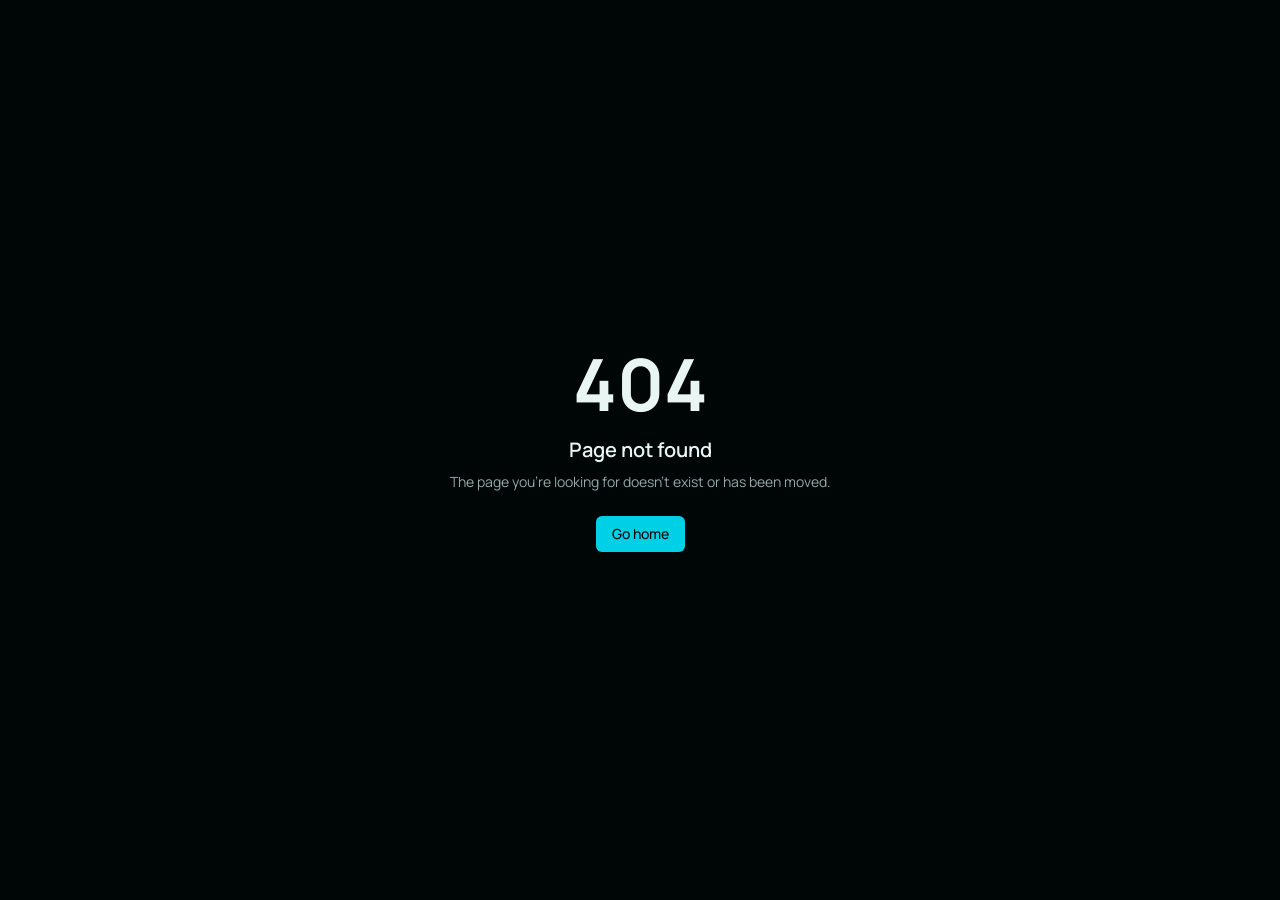
==== index.html @ 89daf910 "clone: BangPay Simulator static mirror (full asset set, backend stripped)" ====
<!DOCTYPE html><html lang="en"><head><meta charSet="utf-8"/><meta name="viewport" content="width=device-width, initial-scale=1"/><link rel="stylesheet" href="./assets/styles-BI_kDEaD.css" data-precedence="default"/><link rel="stylesheet" href="https://fonts.googleapis.com/css2?family=Barlow+Condensed:ital,wght@1,800&amp;family=Manrope:wght@400;500;600;700;800&amp;family=Sora:wght@600;700;800&amp;display=swap" data-precedence="default"/><link rel="stylesheet" href="./assets/experience-CFER7biy.css" data-precedence="default"/><title>BangPay Simulator V.2 — Simulator Kendaraan &amp; Editor Peta 3D</title><meta name="author" content="BangPay"/><meta name="theme-color" content="#0b3fb8"/><meta name="screen-orientation" content="landscape"/><meta name="description" content="BangPay Simulator V.2: bangun peta 3D, pasang aset, lalu kendarai truk, traktor dan pesawat."/><meta property="og:title" content="BangPay Simulator V.2"/><meta property="og:description" content="Simulator kendaraan dan editor peta 3D. Coba gratis atau aktifkan lisensi."/><meta property="og:type" content="website"/><meta name="twitter:card" content="summary_large_image"/><link rel="modulepreload" href="./assets/index-BNKMB666.js"/><link rel="modulepreload" href="./assets/rolldown-runtime-Dd_uD5pT.js"/><link rel="modulepreload" href="./assets/jsx-runtime-BpzPEenQ.js"/><link rel="modulepreload" href="./assets/createClientRpc-BUTzDx8K.js"/><link rel="modulepreload" href="./assets/link-DubgoJk9.js"/><link rel="modulepreload" href="./assets/useMatch-DvkvVP58.js"/><link rel="modulepreload" href="./assets/lazyRouteComponent-DlQ4AMH_.js"/><link rel="modulepreload" href="./assets/ClientOnly-BwKlIHzC.js"/><link rel="modulepreload" href="./assets/useRouter-BKyEUoUu.js"/><link rel="modulepreload" href="./assets/createLucideIcon-BIMOWRte.js"/><link rel="modulepreload" href="./assets/preload-helper-Czpn1I53.js"/><link rel="modulepreload" href="./assets/types-PM6GkcTL.js"/><link rel="modulepreload" href="./assets/routes-C6wagoiJ.js"/><link rel="modulepreload" href="./assets/useNavigate-CTrSc1R3.js"/><link rel="modulepreload" href="./assets/license.functions-YBpzxNuL.js"/><link rel="modulepreload" href="./assets/bone-BUJYsY-w.js"/><link rel="modulepreload" href="./assets/boxes-BeeiUDfB.js"/><link rel="modulepreload" href="./assets/play-rWE5ZSzw.js"/><link rel="modulepreload" href="./assets/search-58ec5HxR.js"/><link rel="modulepreload" href="./assets/sparkles-BnHem857.js"/><link rel="modulepreload" href="./assets/experience-Bx_u36Dz.js"/><link rel="modulepreload" href="./assets/x-Ca27jb9A.js"/><link rel="modulepreload" href="./assets/button-DD0xb8l_.js"/><link rel="modulepreload" href="./assets/License-CDekcKcc.js"/><link rel="modulepreload" href="./assets/HomeExperience-DeXTzN2i.js"/><link rel="icon" type="image/png" href="./favicon.png"/><link rel="apple-touch-icon" href="/apple-touch-icon.png"/><link rel="preconnect" href="https://fonts.googleapis.com"/><link rel="preconnect" href="https://fonts.gstatic.com" crossorigin="anonymous"/><script defer src="/__l5e/events.270c78a44fc53e7b.js" data-artifact-kind="dwl_content_hash" data-artifact-id="6b3d067ac3759206287ebdce48820c41db21b2e55cc29ffb7d28a7bdfdbc7300" data-commit-sha="d1705ffa20ff7d3557873e0872ab6500e790a12c" data-context-token="v1.[base64].Cp6wspurKkyPZCffHVSbZlSCEMqEw4EA9ZZOR-2ENds"></script><meta name="twitter:title" content="BangPay Simulator V.2"><meta name="twitter:description" content="Simulator kendaraan dan editor peta 3D. Coba gratis atau aktifkan lisensi."><meta property="og:image" content="https://pub-bb2e103a32db4e198524a2e9ed8f35b4.r2.dev/lovp_7kagm23s599bytdgf3nmt6qgde/6b697a36dc0bd409f9d135551380a073_1793802638407.png"><meta name="twitter:image" content="https://pub-bb2e103a32db4e198524a2e9ed8f35b4.r2.dev/lovp_7kagm23s599bytdgf3nmt6qgde/6b697a36dc0bd409f9d135551380a073_1793802638407.png"></head><body><!--$!--><template></template><!--/$--><script data-tsr-stream-part="">(self.$R=self.$R||{})["tsr"]=[];self.$_TSR={h(){this.hydrated=!0,this.c()},e(){this.streamEnded=!0,this.c()},c(){this.hydrated&&this.streamEnded&&(delete self.$_TSR,delete self.$R.tsr)},p(e){this.initialized?e():this.buffer.push(e)},buffer:[]};$_TSR.router=($R=>$R[0]={manifest:$R[1]={routes:$R[2]={__root__:$R[3]={preloads:$R[4]=["/assets/index-BNKMB666.js","/assets/rolldown-runtime-Dd_uD5pT.js","/assets/jsx-runtime-BpzPEenQ.js","/assets/createClientRpc-BUTzDx8K.js","/assets/link-DubgoJk9.js","/assets/useMatch-DvkvVP58.js","/assets/lazyRouteComponent-DlQ4AMH_.js","/assets/ClientOnly-BwKlIHzC.js","/assets/useRouter-BKyEUoUu.js","/assets/createLucideIcon-BIMOWRte.js","/assets/preload-helper-Czpn1I53.js","/assets/types-PM6GkcTL.js"],scripts:$R[5]=[$R[6]={attrs:$R[7]={type:"module",async:!0,src:"/assets/index-BNKMB666.js"}}]},"/":$R[8]={preloads:$R[9]=["/assets/routes-C6wagoiJ.js","/assets/useNavigate-CTrSc1R3.js","/assets/license.functions-YBpzxNuL.js","/assets/bone-BUJYsY-w.js","/assets/boxes-BeeiUDfB.js","/assets/play-rWE5ZSzw.js","/assets/search-58ec5HxR.js","/assets/sparkles-BnHem857.js","/assets/experience-Bx_u36Dz.js","/assets/x-Ca27jb9A.js","/assets/button-DD0xb8l_.js","/assets/License-CDekcKcc.js","/assets/HomeExperience-DeXTzN2i.js"],css:$R[10]=["/assets/experience-CFER7biy.css"]}}},matches:$R[11]=[$R[12]={i:"__root__ ",u:1793846363349,s:"success",ssr:!0},$R[13]={i:"  ",u:1793846363349,s:"success",ssr:!0}]})($R["tsr"]);$_TSR.e();{let s=document.currentScript,p;while((p=s.previousElementSibling)&&p.hasAttribute('data-tsr-stream-part'))p.remove();s.remove()}</script><script type="module" async="" src="./assets/index-BNKMB666.js"></script><script>document.currentScript.remove();/*$tsr-stream-boundary*/</script></body></html>
---- assets/experience-CFER7biy.css ----
.bp-home{--experience-shade:oklch(12% .03 235);--experience-blue:oklch(76% .16 225);--experience-gold:oklch(87% .17 90);--experience-shadow:0 12px 30px color-mix(in oklab,var(--experience-shade) 65%,transparent)}.bp-cinematic-background{pointer-events:none;position:absolute;inset:0;overflow:hidden}.bp-cinematic-video,.bp-cinematic-poster{object-fit:cover;pointer-events:none;filter:saturate(1.35)contrast(1.12)brightness(1.04);width:100%;height:100%;position:absolute;inset:0}.bp-cinematic-logo{aspect-ratio:1;perspective:700px;width:210px;box-shadow:var(--experience-shadow);border-radius:8px;animation:7s ease-in-out infinite bp-logo-float;position:relative;overflow:hidden}.bp-cinematic-logo img{object-fit:contain;width:100%;height:100%;display:block}.bp-cinematic-logo span{pointer-events:none;background:linear-gradient(115deg,transparent 30%,color-mix(in oklab,var(--home-title) 35%,transparent) 50%,transparent 70%);animation:8s ease-in-out infinite bp-logo-sweep;position:absolute;inset:0;transform:translate(-120%)}.bp-home-heading .bp-cinematic-logo{margin-bottom:20px}.bp-home-audio-position{z-index:25;position:absolute;top:14px;left:58px}.bp-editor-audio-position{z-index:30;position:absolute;top:58px;left:16px}.bp-experience-settings{position:relative}.bp-experience-audio-panel{background:var(--card);width:270px;max-width:calc(100vw - 32px);color:var(--foreground);border:1px solid var(--border);box-shadow:0 12px 32px var(--background);border-radius:8px;padding:14px;position:absolute;top:46px;left:0}.bp-experience-audio-panel header{justify-content:space-between;align-items:center;margin-bottom:12px;font-size:12px;display:flex}.bp-experience-audio-panel label{margin:12px 0;font-size:12px;display:block}.bp-experience-audio-panel label b{float:right}.bp-experience-audio-panel input[type=range]{width:100%;accent-color:var(--primary);margin-top:10px;display:block}.bp-experience-audio-panel .bp-audio-check{justify-content:space-between;align-items:center;display:flex}.bp-audio-check input{accent-color:var(--primary)}.bp-experience-loading{flex-direction:column;justify-content:center;align-items:center;gap:24px;height:100dvh;min-height:100dvh;display:flex}.bp-experience-loading .bp-cinematic-logo,.bp-experience-loading p,.bp-experience-progress{z-index:1}.bp-experience-loading p{color:var(--home-title);text-shadow:var(--home-title-shadow);font-weight:700}.bp-experience-progress{background:var(--experience-shade);width:240px;height:3px;overflow:hidden}.bp-experience-progress span{background:var(--experience-blue);width:35%;height:100%;animation:1.5s ease-in-out infinite bp-checking;display:block}.bp-start-loading{background:color-mix(in oklab,var(--experience-shade) 18%,transparent)}.bp-start-loading p{text-shadow:var(--home-title-shadow)}.bp-starting .bp-cinematic-video{transition:transform .6s ease-in;transform:scale(1.12)}.bp-starting .bp-cinematic-logo{transition:transform .4s;transform:scale(1.15)}@keyframes bp-logo-float{0%,to{transform:rotateY(-4deg)translateY(0)}50%{transform:rotateY(4deg)translateY(-6px)}}@keyframes bp-logo-sweep{0%,65%{transform:translate(-120%)}85%,to{transform:translate(120%)}}@keyframes bp-checking{0%{transform:translate(-110%)}to{transform:translate(400%)}}@media (width<=640px){.bp-home .bp-home-art{object-fit:cover;height:100%;inset:0}.bp-home .bp-home-layout{gap:24px}.bp-home .bp-home-access{margin:0 auto}.bp-home-heading .bp-cinematic-logo{width:140px}.bp-home-heading{min-height:0}.bp-home .bp-v2-title{font-size:42px}.bp-home-title-line{white-space:normal}.bp-home .bp-home-overlay{background:linear-gradient(to bottom,color-mix(in oklab,var(--home-ink) 20%,transparent),transparent 55%)}}@media (prefers-reduced-motion:reduce){.bp-cinematic-logo,.bp-cinematic-logo span,.bp-experience-progress span{animation:none}.bp-starting .bp-cinematic-video{transform:none}}
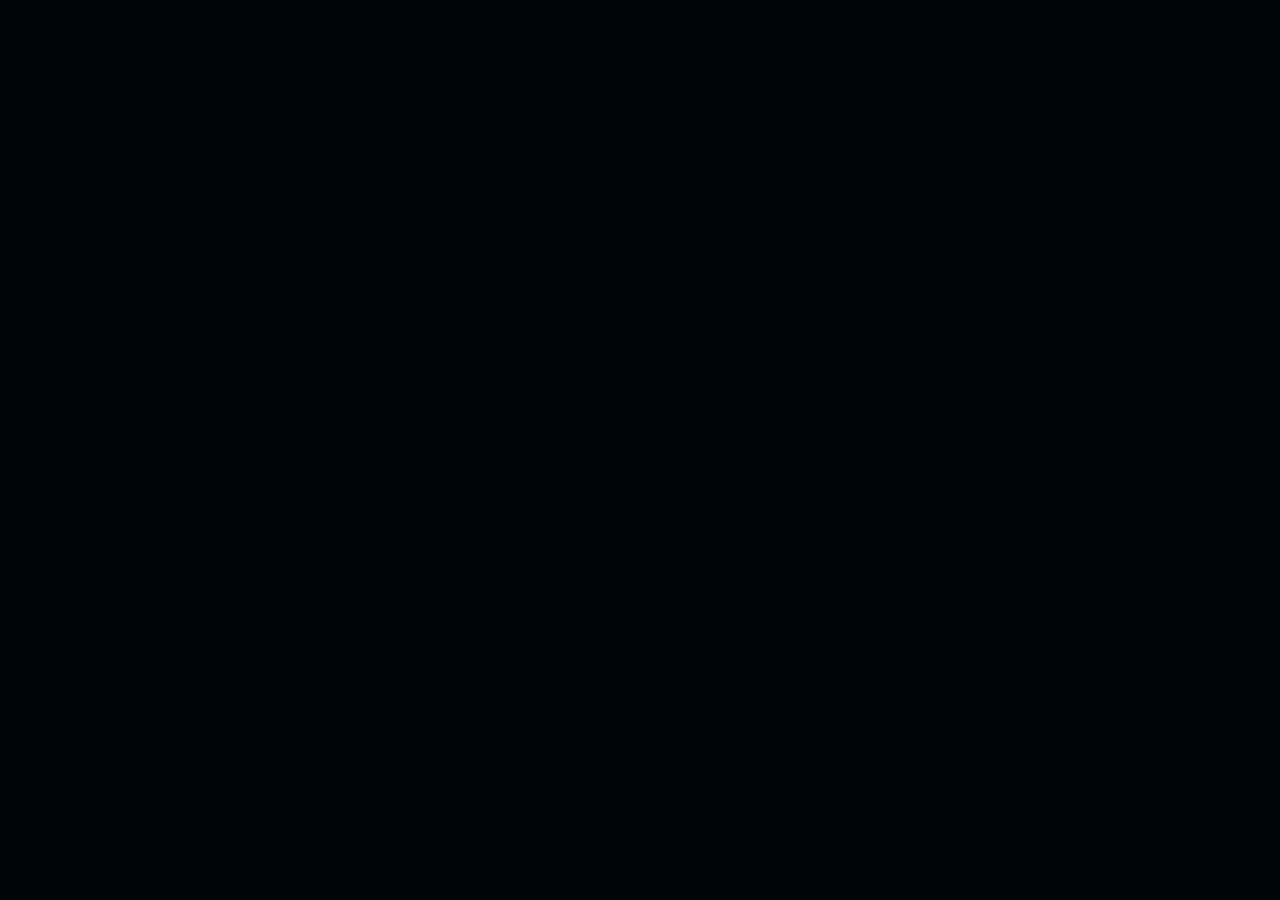
==== commit b64704e5: "rebrand: BangPay → SimDrive 3D + simdrive3d.local" ====
--- a/index.html
+++ b/index.html
@@ -1 +1,4 @@
-<!DOCTYPE html><html lang="en"><head><meta charSet="utf-8"/><meta name="viewport" content="width=device-width, initial-scale=1"/><link rel="stylesheet" href="./assets/styles-BI_kDEaD.css" data-precedence="default"/><link rel="stylesheet" href="https://fonts.googleapis.com/css2?family=Barlow+Condensed:ital,wght@1,800&amp;family=Manrope:wght@400;500;600;700;800&amp;family=Sora:wght@600;700;800&amp;display=swap" data-precedence="default"/><link rel="stylesheet" href="./assets/experience-CFER7biy.css" data-precedence="default"/><title>BangPay Simulator V.2 — Simulator Kendaraan &amp; Editor Peta 3D</title><meta name="author" content="BangPay"/><meta name="theme-color" content="#0b3fb8"/><meta name="screen-orientation" content="landscape"/><meta name="description" content="BangPay Simulator V.2: bangun peta 3D, pasang aset, lalu kendarai truk, traktor dan pesawat."/><meta property="og:title" content="BangPay Simulator V.2"/><meta property="og:description" content="Simulator kendaraan dan editor peta 3D. Coba gratis atau aktifkan lisensi."/><meta property="og:type" content="website"/><meta name="twitter:card" content="summary_large_image"/><link rel="modulepreload" href="./assets/index-BNKMB666.js"/><link rel="modulepreload" href="./assets/rolldown-runtime-Dd_uD5pT.js"/><link rel="modulepreload" href="./assets/jsx-runtime-BpzPEenQ.js"/><link rel="modulepreload" href="./assets/createClientRpc-BUTzDx8K.js"/><link rel="modulepreload" href="./assets/link-DubgoJk9.js"/><link rel="modulepreload" href="./assets/useMatch-DvkvVP58.js"/><link rel="modulepreload" href="./assets/lazyRouteComponent-DlQ4AMH_.js"/><link rel="modulepreload" href="./assets/ClientOnly-BwKlIHzC.js"/><link rel="modulepreload" href="./assets/useRouter-BKyEUoUu.js"/><link rel="modulepreload" href="./assets/createLucideIcon-BIMOWRte.js"/><link rel="modulepreload" href="./assets/preload-helper-Czpn1I53.js"/><link rel="modulepreload" href="./assets/types-PM6GkcTL.js"/><link rel="modulepreload" href="./assets/routes-C6wagoiJ.js"/><link rel="modulepreload" href="./assets/useNavigate-CTrSc1R3.js"/><link rel="modulepreload" href="./assets/license.functions-YBpzxNuL.js"/><link rel="modulepreload" href="./assets/bone-BUJYsY-w.js"/><link rel="modulepreload" href="./assets/boxes-BeeiUDfB.js"/><link rel="modulepreload" href="./assets/play-rWE5ZSzw.js"/><link rel="modulepreload" href="./assets/search-58ec5HxR.js"/><link rel="modulepreload" href="./assets/sparkles-BnHem857.js"/><link rel="modulepreload" href="./assets/experience-Bx_u36Dz.js"/><link rel="modulepreload" href="./assets/x-Ca27jb9A.js"/><link rel="modulepreload" href="./assets/button-DD0xb8l_.js"/><link rel="modulepreload" href="./assets/License-CDekcKcc.js"/><link rel="modulepreload" href="./assets/HomeExperience-DeXTzN2i.js"/><link rel="icon" type="image/png" href="./favicon.png"/><link rel="apple-touch-icon" href="/apple-touch-icon.png"/><link rel="preconnect" href="https://fonts.googleapis.com"/><link rel="preconnect" href="https://fonts.gstatic.com" crossorigin="anonymous"/><script defer src="/__l5e/events.270c78a44fc53e7b.js" data-artifact-kind="dwl_content_hash" data-artifact-id="6b3d067ac3759206287ebdce48820c41db21b2e55cc29ffb7d28a7bdfdbc7300" data-commit-sha="d1705ffa20ff7d3557873e0872ab6500e790a12c" data-context-token="v1.[base64].Cp6wspurKkyPZCffHVSbZlSCEMqEw4EA9ZZOR-2ENds"></script><meta name="twitter:title" content="BangPay Simulator V.2"><meta name="twitter:description" content="Simulator kendaraan dan editor peta 3D. Coba gratis atau aktifkan lisensi."><meta property="og:image" content="https://pub-bb2e103a32db4e198524a2e9ed8f35b4.r2.dev/lovp_7kagm23s599bytdgf3nmt6qgde/6b697a36dc0bd409f9d135551380a073_1793802638407.png"><meta name="twitter:image" content="https://pub-bb2e103a32db4e198524a2e9ed8f35b4.r2.dev/lovp_7kagm23s599bytdgf3nmt6qgde/6b697a36dc0bd409f9d135551380a073_1793802638407.png"></head><body><!--$!--><template></template><!--/$--><script data-tsr-stream-part="">(self.$R=self.$R||{})["tsr"]=[];self.$_TSR={h(){this.hydrated=!0,this.c()},e(){this.streamEnded=!0,this.c()},c(){this.hydrated&&this.streamEnded&&(delete self.$_TSR,delete self.$R.tsr)},p(e){this.initialized?e():this.buffer.push(e)},buffer:[]};$_TSR.router=($R=>$R[0]={manifest:$R[1]={routes:$R[2]={__root__:$R[3]={preloads:$R[4]=["/assets/index-BNKMB666.js","/assets/rolldown-runtime-Dd_uD5pT.js","/assets/jsx-runtime-BpzPEenQ.js","/assets/createClientRpc-BUTzDx8K.js","/assets/link-DubgoJk9.js","/assets/useMatch-DvkvVP58.js","/assets/lazyRouteComponent-DlQ4AMH_.js","/assets/ClientOnly-BwKlIHzC.js","/assets/useRouter-BKyEUoUu.js","/assets/createLucideIcon-BIMOWRte.js","/assets/preload-helper-Czpn1I53.js","/assets/types-PM6GkcTL.js"],scripts:$R[5]=[$R[6]={attrs:$R[7]={type:"module",async:!0,src:"/assets/index-BNKMB666.js"}}]},"/":$R[8]={preloads:$R[9]=["/assets/routes-C6wagoiJ.js","/assets/useNavigate-CTrSc1R3.js","/assets/license.functions-YBpzxNuL.js","/assets/bone-BUJYsY-w.js","/assets/boxes-BeeiUDfB.js","/assets/play-rWE5ZSzw.js","/assets/search-58ec5HxR.js","/assets/sparkles-BnHem857.js","/assets/experience-Bx_u36Dz.js","/assets/x-Ca27jb9A.js","/assets/button-DD0xb8l_.js","/assets/License-CDekcKcc.js","/assets/HomeExperience-DeXTzN2i.js"],css:$R[10]=["/assets/experience-CFER7biy.css"]}}},matches:$R[11]=[$R[12]={i:"__root__ ",u:1793846363349,s:"success",ssr:!0},$R[13]={i:"  ",u:1793846363349,s:"success",ssr:!0}]})($R["tsr"]);$_TSR.e();{let s=document.currentScript,p;while((p=s.previousElementSibling)&&p.hasAttribute('data-tsr-stream-part'))p.remove();s.remove()}</script><script type="module" async="" src="./assets/index-BNKMB666.js"></script><script>document.currentScript.remove();/*$tsr-stream-boundary*/</script></body></html>+<!DOCTYPE html><html lang="en"><head><meta charSet="utf-8"/><meta name="viewport" content="width=device-width, initial-scale=1"/><link rel="stylesheet" href="./assets/styles-BI_kDEaD.css" data-precedence="default"/><link rel="stylesheet" href="https://fonts.googleapis.com/css2?family=Barlow+Condensed:ital,wght@1,800&amp;family=Manrope:wght@400;500;600;700;800&amp;family=Sora:wght@600;700;800&amp;display=swap" data-precedence="default"/><link rel="stylesheet" href="./assets/experience-CFER7biy.css" data-precedence="default"/><title>SimDrive 3D V.2 
+ Simulator Kendaraan &amp; Editor Peta 3D</title><meta name="author" content="SimDrive 3D"/><meta name="theme-color" content="#0b3fb8"/><meta name="screen-orientation" content="landscape"/><meta name="description" content="SimDrive 3D V.2: bangun peta 3D, pasang aset, lalu kendarai truk, traktor dan pesawat."/><meta property="og:title" content="SimDrive 3D V.2"/><meta property="og:description" content="Simulator kendaraan dan editor peta 3D. Coba gratis atau aktifkan lisensi."/><meta property="og:type" content="website"/><meta name="twitter:card" content="summary_large_image"/><link rel="modulepreload" href="./assets/index-BNKMB666.js"/><link rel="modulepreload" href="./assets/rolldown-runtime-Dd_uD5pT.js"/><link rel="modulepreload" href="./assets/jsx-runtime-BpzPEenQ.js"/><link rel="modulepreload" href="./assets/createClientRpc-BUTzDx8K.js"/><link rel="modulepreload" href="./assets/link-DubgoJk9.js"/><link rel="modulepreload" href="./assets/useMatch-DvkvVP58.js"/><link rel="modulepreload" href="./assets/lazyRouteComponent-DlQ4AMH_.js"/><link rel="modulepreload" href="./assets/ClientOnly-BwKlIHzC.js"/><link rel="modulepreload" href="./assets/useRouter-BKyEUoUu.js"/><link rel="modulepreload" href="./assets/createLucideIcon-BIMOWRte.js"/><link rel="modulepreload" href="./assets/preload-helper-Czpn1I53.js"/><link rel="modulepreload" href="./assets/types-PM6GkcTL.js"/><link rel="modulepreload" href="./assets/routes-C6wagoiJ.js"/><link rel="modulepreload" href="./assets/useNavigate-CTrSc1R3.js"/><link rel="modulepreload" href="./assets/license.functions-YBpzxNuL.js"/><link rel="modulepreload" href="./assets/bone-BUJYsY-w.js"/><link rel="modulepreload" href="./assets/boxes-BeeiUDfB.js"/><link rel="modulepreload" href="./assets/play-rWE5ZSzw.js"/><link rel="modulepreload" href="./assets/search-58ec5HxR.js"/><link rel="modulepreload" href="./assets/sparkles-BnHem857.js"/><link rel="modulepreload" href="./assets/experience-Bx_u36Dz.js"/><link rel="modulepreload" href="./assets/x-Ca27jb9A.js"/><link rel="modulepreload" href="./assets/button-DD0xb8l_.js"/><link rel="modulepreload" href="./assets/License-CDekcKcc.js"/><link rel="modulepreload" href="./assets/HomeExperience-DeXTzN2i.js"/><link rel="icon" type="image/png" href="./favicon.png"/><link rel="apple-touch-icon" href="/apple-touch-icon.png"/><link rel="preconnect" href="https://fonts.googleapis.com"/><link rel="preconnect" href="https://fonts.gstatic.com" crossorigin="anonymous"/><script defer src="/__l5e/events.270c78a44fc53e7b.js" data-artifact-kind="dwl_content_hash" data-artifact-id="6b3d067ac3759206287ebdce48820c41db21b2e55cc29ffb7d28a7bdfdbc7300" data-commit-sha="d1705ffa20ff7d3557873e0872ab6500e790a12c" data-context-token="v1.[base64].Cp6wspurKkyPZCffHVSbZlSCEMqEw4EA9ZZOR-2ENds"></script><meta name="twitter:title" content="SimDrive 3D V.2"><meta name="twitter:description" content="Simulator kendaraan dan editor peta 3D. Coba gratis atau aktifkan lisensi."><meta property="og:image" content="https://pub-bb2e103a32db4e198524a2e9ed8f35b4.r2.dev/lovp_7kagm23s599bytdgf3nmt6qgde/6b697a36dc0bd409f9d135551380a073_1793802638407.png"><meta name="twitter:image" content="https://pub-bb2e103a32db4e198524a2e9ed8f35b4.r2.dev/lovp_7kagm23s599bytdgf3nmt6qgde/6b697a36dc0bd409f9d135551380a073_1793802638407.png"></head><body><!--$!--><template></template><!--/$--><script data-tsr-stream-part="">(self.$R=self.$R||{})["tsr"]=[];self.$_TSR={h(){this.hydrated=!0,this.c()},e(){this.streamEnded=!0,this.c()},c(){this.hydrated&&this.streamEnded&&(delete self.$_TSR,delete self.$R.tsr)},p(e){this.initialized?e():this.buffer.push(e)},buffer:[]};$_TSR.router=($R=>$R[0]={manifest:$R[1]={routes:$R[2]={__root__:$R[3]={preloads:$R[4]=["/assets/index-BNKMB666.js","/assets/rolldown-runtime-Dd_uD5pT.js","/assets/jsx-runtime-BpzPEenQ.js","/assets/createClientRpc-BUTzDx8K.js","/assets/link-DubgoJk9.js","/assets/useMatch-DvkvVP58.js","/assets/lazyRouteComponent-DlQ4AMH_.js","/assets/ClientOnly-BwKlIHzC.js","/assets/useRouter-BKyEUoUu.js","/assets/createLucideIcon-BIMOWRte.js","/assets/preload-helper-Czpn1I53.js","/assets/types-PM6GkcTL.js"],scripts:$R[5]=[$R[6]={attrs:$R[7]={type:"module",async:!0,src:"/assets/index-BNKMB666.js"}}]},"/":$R[8]={preloads:$R[9]=["/assets/routes-C6wagoiJ.js","/assets/useNavigate-CTrSc1R3.js","/assets/license.functions-YBpzxNuL.js","/assets/bone-BUJYsY-w.js","/assets/boxes-BeeiUDfB.js","/assets/play-rWE5ZSzw.js","/assets/search-58ec5HxR.js","/assets/sparkles-BnHem857.js","/assets/experience-Bx_u36Dz.js","/assets/x-Ca27jb9A.js","/assets/button-DD0xb8l_.js","/assets/License-CDekcKcc.js","/assets/HomeExperience-DeXTzN2i.js"],css:$R[10]=["/assets/experience-CFER7biy.css"]}}},matches:$R[11]=[$R[12]={i:"__root__
+",u:1793846363349,s:"success",ssr:!0},$R[13]={i:"
+",u:1793846363349,s:"success",ssr:!0}]})($R["tsr"]);$_TSR.e();{let s=document.currentScript,p;while((p=s.previousElementSibling)&&p.hasAttribute('data-tsr-stream-part'))p.remove();s.remove()}</script><script type="module" async="" src="./assets/index-BNKMB666.js"></script><script>document.currentScript.remove();/*$tsr-stream-boundary*/</script></body></html>
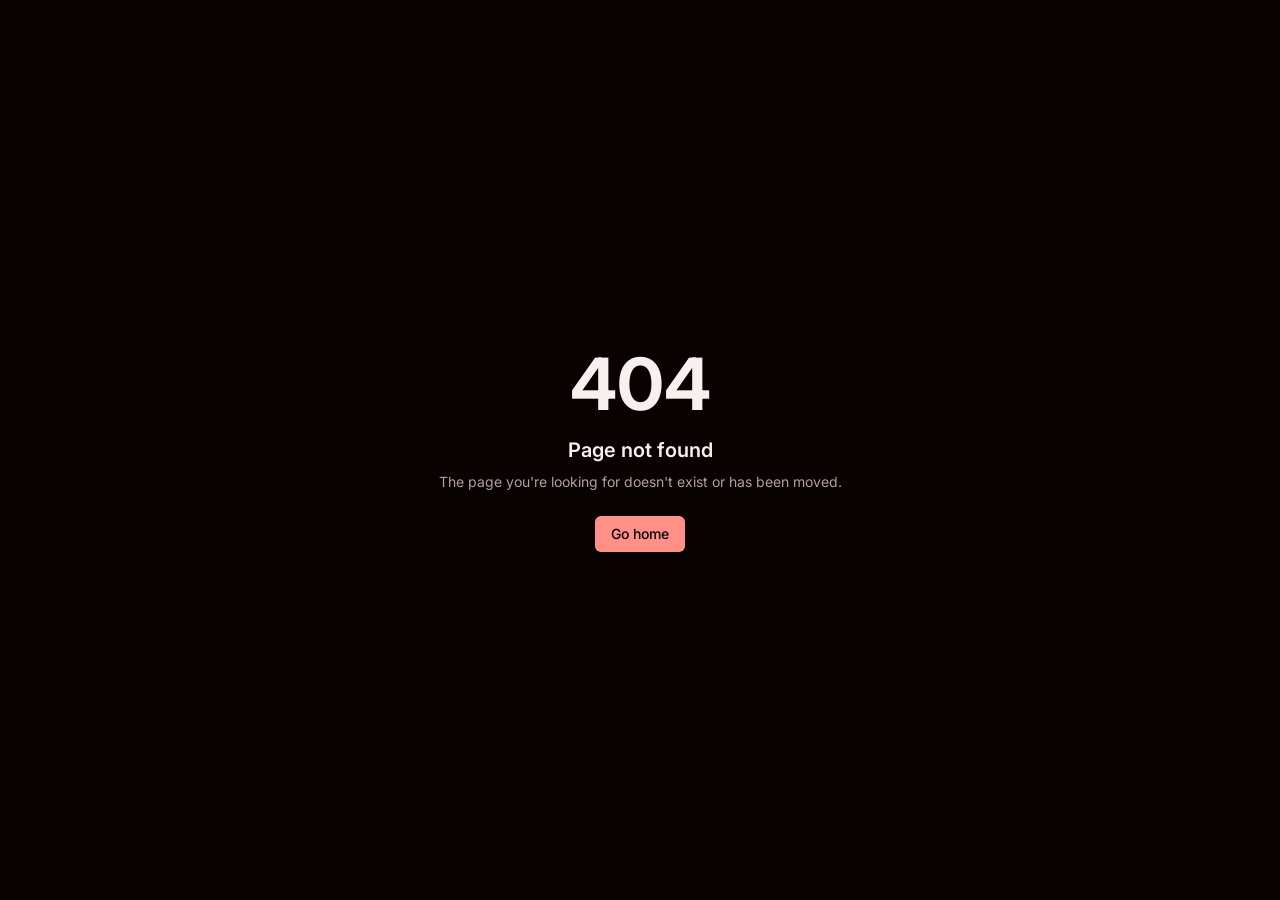
==== commit b37b269a: "rebrand: SimDrive 3D (branding bersih, lisensi sendiri, deploy-ready static)" ====
--- a/index.html
+++ b/index.html
@@ -1,4 +1 @@
-<!DOCTYPE html><html lang="en"><head><meta charSet="utf-8"/><meta name="viewport" content="width=device-width, initial-scale=1"/><link rel="stylesheet" href="./assets/styles-BI_kDEaD.css" data-precedence="default"/><link rel="stylesheet" href="https://fonts.googleapis.com/css2?family=Barlow+Condensed:ital,wght@1,800&amp;family=Manrope:wght@400;500;600;700;800&amp;family=Sora:wght@600;700;800&amp;display=swap" data-precedence="default"/><link rel="stylesheet" href="./assets/experience-CFER7biy.css" data-precedence="default"/><title>SimDrive 3D V.2 
- Simulator Kendaraan &amp; Editor Peta 3D</title><meta name="author" content="SimDrive 3D"/><meta name="theme-color" content="#0b3fb8"/><meta name="screen-orientation" content="landscape"/><meta name="description" content="SimDrive 3D V.2: bangun peta 3D, pasang aset, lalu kendarai truk, traktor dan pesawat."/><meta property="og:title" content="SimDrive 3D V.2"/><meta property="og:description" content="Simulator kendaraan dan editor peta 3D. Coba gratis atau aktifkan lisensi."/><meta property="og:type" content="website"/><meta name="twitter:card" content="summary_large_image"/><link rel="modulepreload" href="./assets/index-BNKMB666.js"/><link rel="modulepreload" href="./assets/rolldown-runtime-Dd_uD5pT.js"/><link rel="modulepreload" href="./assets/jsx-runtime-BpzPEenQ.js"/><link rel="modulepreload" href="./assets/createClientRpc-BUTzDx8K.js"/><link rel="modulepreload" href="./assets/link-DubgoJk9.js"/><link rel="modulepreload" href="./assets/useMatch-DvkvVP58.js"/><link rel="modulepreload" href="./assets/lazyRouteComponent-DlQ4AMH_.js"/><link rel="modulepreload" href="./assets/ClientOnly-BwKlIHzC.js"/><link rel="modulepreload" href="./assets/useRouter-BKyEUoUu.js"/><link rel="modulepreload" href="./assets/createLucideIcon-BIMOWRte.js"/><link rel="modulepreload" href="./assets/preload-helper-Czpn1I53.js"/><link rel="modulepreload" href="./assets/types-PM6GkcTL.js"/><link rel="modulepreload" href="./assets/routes-C6wagoiJ.js"/><link rel="modulepreload" href="./assets/useNavigate-CTrSc1R3.js"/><link rel="modulepreload" href="./assets/license.functions-YBpzxNuL.js"/><link rel="modulepreload" href="./assets/bone-BUJYsY-w.js"/><link rel="modulepreload" href="./assets/boxes-BeeiUDfB.js"/><link rel="modulepreload" href="./assets/play-rWE5ZSzw.js"/><link rel="modulepreload" href="./assets/search-58ec5HxR.js"/><link rel="modulepreload" href="./assets/sparkles-BnHem857.js"/><link rel="modulepreload" href="./assets/experience-Bx_u36Dz.js"/><link rel="modulepreload" href="./assets/x-Ca27jb9A.js"/><link rel="modulepreload" href="./assets/button-DD0xb8l_.js"/><link rel="modulepreload" href="./assets/License-CDekcKcc.js"/><link rel="modulepreload" href="./assets/HomeExperience-DeXTzN2i.js"/><link rel="icon" type="image/png" href="./favicon.png"/><link rel="apple-touch-icon" href="/apple-touch-icon.png"/><link rel="preconnect" href="https://fonts.googleapis.com"/><link rel="preconnect" href="https://fonts.gstatic.com" crossorigin="anonymous"/><script defer src="/__l5e/events.270c78a44fc53e7b.js" data-artifact-kind="dwl_content_hash" data-artifact-id="6b3d067ac3759206287ebdce48820c41db21b2e55cc29ffb7d28a7bdfdbc7300" data-commit-sha="d1705ffa20ff7d3557873e0872ab6500e790a12c" data-context-token="v1.[base64].Cp6wspurKkyPZCffHVSbZlSCEMqEw4EA9ZZOR-2ENds"></script><meta name="twitter:title" content="SimDrive 3D V.2"><meta name="twitter:description" content="Simulator kendaraan dan editor peta 3D. Coba gratis atau aktifkan lisensi."><meta property="og:image" content="https://pub-bb2e103a32db4e198524a2e9ed8f35b4.r2.dev/lovp_7kagm23s599bytdgf3nmt6qgde/6b697a36dc0bd409f9d135551380a073_1793802638407.png"><meta name="twitter:image" content="https://pub-bb2e103a32db4e198524a2e9ed8f35b4.r2.dev/lovp_7kagm23s599bytdgf3nmt6qgde/6b697a36dc0bd409f9d135551380a073_1793802638407.png"></head><body><!--$!--><template></template><!--/$--><script data-tsr-stream-part="">(self.$R=self.$R||{})["tsr"]=[];self.$_TSR={h(){this.hydrated=!0,this.c()},e(){this.streamEnded=!0,this.c()},c(){this.hydrated&&this.streamEnded&&(delete self.$_TSR,delete self.$R.tsr)},p(e){this.initialized?e():this.buffer.push(e)},buffer:[]};$_TSR.router=($R=>$R[0]={manifest:$R[1]={routes:$R[2]={__root__:$R[3]={preloads:$R[4]=["/assets/index-BNKMB666.js","/assets/rolldown-runtime-Dd_uD5pT.js","/assets/jsx-runtime-BpzPEenQ.js","/assets/createClientRpc-BUTzDx8K.js","/assets/link-DubgoJk9.js","/assets/useMatch-DvkvVP58.js","/assets/lazyRouteComponent-DlQ4AMH_.js","/assets/ClientOnly-BwKlIHzC.js","/assets/useRouter-BKyEUoUu.js","/assets/createLucideIcon-BIMOWRte.js","/assets/preload-helper-Czpn1I53.js","/assets/types-PM6GkcTL.js"],scripts:$R[5]=[$R[6]={attrs:$R[7]={type:"module",async:!0,src:"/assets/index-BNKMB666.js"}}]},"/":$R[8]={preloads:$R[9]=["/assets/routes-C6wagoiJ.js","/assets/useNavigate-CTrSc1R3.js","/assets/license.functions-YBpzxNuL.js","/assets/bone-BUJYsY-w.js","/assets/boxes-BeeiUDfB.js","/assets/play-rWE5ZSzw.js","/assets/search-58ec5HxR.js","/assets/sparkles-BnHem857.js","/assets/experience-Bx_u36Dz.js","/assets/x-Ca27jb9A.js","/assets/button-DD0xb8l_.js","/assets/License-CDekcKcc.js","/assets/HomeExperience-DeXTzN2i.js"],css:$R[10]=["/assets/experience-CFER7biy.css"]}}},matches:$R[11]=[$R[12]={i:"__root__
-",u:1793846363349,s:"success",ssr:!0},$R[13]={i:"
-",u:1793846363349,s:"success",ssr:!0}]})($R["tsr"]);$_TSR.e();{let s=document.currentScript,p;while((p=s.previousElementSibling)&&p.hasAttribute('data-tsr-stream-part'))p.remove();s.remove()}</script><script type="module" async="" src="./assets/index-BNKMB666.js"></script><script>document.currentScript.remove();/*$tsr-stream-boundary*/</script></body></html>
+<!DOCTYPE html><html lang="en"><head><meta charSet="utf-8"/><meta name="viewport" content="width=device-width, initial-scale=1"/><link rel="stylesheet" href="./assets/styles-BI_kDEaD.css" data-precedence="default"/><link rel="stylesheet" href="https://fonts.googleapis.com/css2?family=Inter:wght@400;500;600;700;800&amp;family=Space+Grotesk:wght@500;600;700&amp;family=Saira+Condensed:ital,wght@1,800&amp;family=JetBrains+Mono:wght@400;600&amp;display=swap" data-precedence="default"/><link rel="stylesheet" href="./assets/experience-CFER7biy.css" data-precedence="default"/><title>SimDrive 3D V.2 — Simulator Kendaraan &amp; Editor Peta 3D</title><meta name="author" content="SimDrive 3D"/><meta name="theme-color" content="#ff4a17"/><meta name="screen-orientation" content="landscape"/><meta name="description" content="SimDrive 3D V.2: bangun peta 3D, pasang aset, lalu kendarai truk, traktor dan pesawat."/><meta property="og:title" content="SimDrive 3D V.2"/><meta property="og:description" content="Simulator kendaraan dan editor peta 3D. Coba gratis atau aktifkan lisensi."/><meta property="og:type" content="website"/><meta name="twitter:card" content="summary_large_image"/><link rel="modulepreload" href="./assets/index-BNKMB666.js"/><link rel="modulepreload" href="./assets/rolldown-runtime-Dd_uD5pT.js"/><link rel="modulepreload" href="./assets/jsx-runtime-BpzPEenQ.js"/><link rel="modulepreload" href="./assets/createClientRpc-BUTzDx8K.js"/><link rel="modulepreload" href="./assets/link-DubgoJk9.js"/><link rel="modulepreload" href="./assets/useMatch-DvkvVP58.js"/><link rel="modulepreload" href="./assets/lazyRouteComponent-DlQ4AMH_.js"/><link rel="modulepreload" href="./assets/ClientOnly-BwKlIHzC.js"/><link rel="modulepreload" href="./assets/useRouter-BKyEUoUu.js"/><link rel="modulepreload" href="./assets/createLucideIcon-BIMOWRte.js"/><link rel="modulepreload" href="./assets/preload-helper-Czpn1I53.js"/><link rel="modulepreload" href="./assets/types-PM6GkcTL.js"/><link rel="modulepreload" href="./assets/routes-C6wagoiJ.js"/><link rel="modulepreload" href="./assets/useNavigate-CTrSc1R3.js"/><link rel="modulepreload" href="./assets/license.functions-YBpzxNuL.js"/><link rel="modulepreload" href="./assets/bone-BUJYsY-w.js"/><link rel="modulepreload" href="./assets/boxes-BeeiUDfB.js"/><link rel="modulepreload" href="./assets/play-rWE5ZSzw.js"/><link rel="modulepreload" href="./assets/search-58ec5HxR.js"/><link rel="modulepreload" href="./assets/sparkles-BnHem857.js"/><link rel="modulepreload" href="./assets/experience-Bx_u36Dz.js"/><link rel="modulepreload" href="./assets/x-Ca27jb9A.js"/><link rel="modulepreload" href="./assets/button-DD0xb8l_.js"/><link rel="modulepreload" href="./assets/License-CDekcKcc.js"/><link rel="modulepreload" href="./assets/HomeExperience-DeXTzN2i.js"/><link rel="icon" type="image/png" href="./favicon.png"/><link rel="apple-touch-icon" href="/apple-touch-icon.png"/><link rel="preconnect" href="https://fonts.googleapis.com"/><link rel="preconnect" href="https://fonts.gstatic.com" crossorigin="anonymous"/><meta name="twitter:title" content="SimDrive 3D V.2"><meta name="twitter:description" content="Simulator kendaraan dan editor peta 3D. Coba gratis atau aktifkan lisensi."><meta property="og:image" content="/og-simdrive.png"><meta name="twitter:image" content="/og-simdrive.png"></head><body><!--$!--><template></template><!--/$--><script data-tsr-stream-part="">(self.$R=self.$R||{})["tsr"]=[];self.$_TSR={h(){this.hydrated=!0,this.c()},e(){this.streamEnded=!0,this.c()},c(){this.hydrated&&this.streamEnded&&(delete self.$_TSR,delete self.$R.tsr)},p(e){this.initialized?e():this.buffer.push(e)},buffer:[]};$_TSR.router=($R=>$R[0]={manifest:$R[1]={routes:$R[2]={__root__:$R[3]={preloads:$R[4]=["/assets/index-BNKMB666.js","/assets/rolldown-runtime-Dd_uD5pT.js","/assets/jsx-runtime-BpzPEenQ.js","/assets/createClientRpc-BUTzDx8K.js","/assets/link-DubgoJk9.js","/assets/useMatch-DvkvVP58.js","/assets/lazyRouteComponent-DlQ4AMH_.js","/assets/ClientOnly-BwKlIHzC.js","/assets/useRouter-BKyEUoUu.js","/assets/createLucideIcon-BIMOWRte.js","/assets/preload-helper-Czpn1I53.js","/assets/types-PM6GkcTL.js"],scripts:$R[5]=[$R[6]={attrs:$R[7]={type:"module",async:!0,src:"/assets/index-BNKMB666.js"}}]},"/":$R[8]={preloads:$R[9]=["/assets/routes-C6wagoiJ.js","/assets/useNavigate-CTrSc1R3.js","/assets/license.functions-YBpzxNuL.js","/assets/bone-BUJYsY-w.js","/assets/boxes-BeeiUDfB.js","/assets/play-rWE5ZSzw.js","/assets/search-58ec5HxR.js","/assets/sparkles-BnHem857.js","/assets/experience-Bx_u36Dz.js","/assets/x-Ca27jb9A.js","/assets/button-DD0xb8l_.js","/assets/License-CDekcKcc.js","/assets/HomeExperience-DeXTzN2i.js"],css:$R[10]=["/assets/experience-CFER7biy.css"]}}},matches:$R[11]=[$R[12]={i:"__root__ ",u:1793846363349,s:"success",ssr:!0},$R[13]={i:"  ",u:1793846363349,s:"success",ssr:!0}]})($R["tsr"]);$_TSR.e();{let s=document.currentScript,p;while((p=s.previousElementSibling)&&p.hasAttribute('data-tsr-stream-part'))p.remove();s.remove()}</script><script src="./sd-license.js"></script><script type="module" async="" src="./assets/index-BNKMB666.js"></script><script>document.currentScript.remove();/*$tsr-stream-boundary*/</script></body></html>
--- a/assets/experience-CFER7biy.css
+++ b/assets/experience-CFER7biy.css
@@ -1 +1 @@
-.bp-home{--experience-shade:oklch(12% .03 235);--experience-blue:oklch(76% .16 225);--experience-gold:oklch(87% .17 90);--experience-shadow:0 12px 30px color-mix(in oklab,var(--experience-shade) 65%,transparent)}.bp-cinematic-background{pointer-events:none;position:absolute;inset:0;overflow:hidden}.bp-cinematic-video,.bp-cinematic-poster{object-fit:cover;pointer-events:none;filter:saturate(1.35)contrast(1.12)brightness(1.04);width:100%;height:100%;position:absolute;inset:0}.bp-cinematic-logo{aspect-ratio:1;perspective:700px;width:210px;box-shadow:var(--experience-shadow);border-radius:8px;animation:7s ease-in-out infinite bp-logo-float;position:relative;overflow:hidden}.bp-cinematic-logo img{object-fit:contain;width:100%;height:100%;display:block}.bp-cinematic-logo span{pointer-events:none;background:linear-gradient(115deg,transparent 30%,color-mix(in oklab,var(--home-title) 35%,transparent) 50%,transparent 70%);animation:8s ease-in-out infinite bp-logo-sweep;position:absolute;inset:0;transform:translate(-120%)}.bp-home-heading .bp-cinematic-logo{margin-bottom:20px}.bp-home-audio-position{z-index:25;position:absolute;top:14px;left:58px}.bp-editor-audio-position{z-index:30;position:absolute;top:58px;left:16px}.bp-experience-settings{position:relative}.bp-experience-audio-panel{background:var(--card);width:270px;max-width:calc(100vw - 32px);color:var(--foreground);border:1px solid var(--border);box-shadow:0 12px 32px var(--background);border-radius:8px;padding:14px;position:absolute;top:46px;left:0}.bp-experience-audio-panel header{justify-content:space-between;align-items:center;margin-bottom:12px;font-size:12px;display:flex}.bp-experience-audio-panel label{margin:12px 0;font-size:12px;display:block}.bp-experience-audio-panel label b{float:right}.bp-experience-audio-panel input[type=range]{width:100%;accent-color:var(--primary);margin-top:10px;display:block}.bp-experience-audio-panel .bp-audio-check{justify-content:space-between;align-items:center;display:flex}.bp-audio-check input{accent-color:var(--primary)}.bp-experience-loading{flex-direction:column;justify-content:center;align-items:center;gap:24px;height:100dvh;min-height:100dvh;display:flex}.bp-experience-loading .bp-cinematic-logo,.bp-experience-loading p,.bp-experience-progress{z-index:1}.bp-experience-loading p{color:var(--home-title);text-shadow:var(--home-title-shadow);font-weight:700}.bp-experience-progress{background:var(--experience-shade);width:240px;height:3px;overflow:hidden}.bp-experience-progress span{background:var(--experience-blue);width:35%;height:100%;animation:1.5s ease-in-out infinite bp-checking;display:block}.bp-start-loading{background:color-mix(in oklab,var(--experience-shade) 18%,transparent)}.bp-start-loading p{text-shadow:var(--home-title-shadow)}.bp-starting .bp-cinematic-video{transition:transform .6s ease-in;transform:scale(1.12)}.bp-starting .bp-cinematic-logo{transition:transform .4s;transform:scale(1.15)}@keyframes bp-logo-float{0%,to{transform:rotateY(-4deg)translateY(0)}50%{transform:rotateY(4deg)translateY(-6px)}}@keyframes bp-logo-sweep{0%,65%{transform:translate(-120%)}85%,to{transform:translate(120%)}}@keyframes bp-checking{0%{transform:translate(-110%)}to{transform:translate(400%)}}@media (width<=640px){.bp-home .bp-home-art{object-fit:cover;height:100%;inset:0}.bp-home .bp-home-layout{gap:24px}.bp-home .bp-home-access{margin:0 auto}.bp-home-heading .bp-cinematic-logo{width:140px}.bp-home-heading{min-height:0}.bp-home .bp-v2-title{font-size:42px}.bp-home-title-line{white-space:normal}.bp-home .bp-home-overlay{background:linear-gradient(to bottom,color-mix(in oklab,var(--home-ink) 20%,transparent),transparent 55%)}}@media (prefers-reduced-motion:reduce){.bp-cinematic-logo,.bp-cinematic-logo span,.bp-experience-progress span{animation:none}.bp-starting .bp-cinematic-video{transform:none}}
+.bp-home{--experience-shade:oklch(12% .03 40.56);--experience-blue:oklch(76% .16 35);--experience-gold:oklch(87% .17 90);--experience-shadow:0 12px 30px color-mix(in oklab,var(--experience-shade) 65%,transparent)}.bp-cinematic-background{pointer-events:none;position:absolute;inset:0;overflow:hidden}.bp-cinematic-video,.bp-cinematic-poster{object-fit:cover;pointer-events:none;filter:saturate(1.35)contrast(1.12)brightness(1.04);width:100%;height:100%;position:absolute;inset:0}.bp-cinematic-logo{aspect-ratio:1;perspective:700px;width:210px;box-shadow:var(--experience-shadow);border-radius:8px;animation:7s ease-in-out infinite bp-logo-float;position:relative;overflow:hidden}.bp-cinematic-logo img{object-fit:contain;width:100%;height:100%;display:block}.bp-cinematic-logo span{pointer-events:none;background:linear-gradient(115deg,transparent 30%,color-mix(in oklab,var(--home-title) 35%,transparent) 50%,transparent 70%);animation:8s ease-in-out infinite bp-logo-sweep;position:absolute;inset:0;transform:translate(-120%)}.bp-home-heading .bp-cinematic-logo{margin-bottom:20px}.bp-home-audio-position{z-index:25;position:absolute;top:14px;left:58px}.bp-editor-audio-position{z-index:30;position:absolute;top:58px;left:16px}.bp-experience-settings{position:relative}.bp-experience-audio-panel{background:var(--card);width:270px;max-width:calc(100vw - 32px);color:var(--foreground);border:1px solid var(--border);box-shadow:0 12px 32px var(--background);border-radius:8px;padding:14px;position:absolute;top:46px;left:0}.bp-experience-audio-panel header{justify-content:space-between;align-items:center;margin-bottom:12px;font-size:12px;display:flex}.bp-experience-audio-panel label{margin:12px 0;font-size:12px;display:block}.bp-experience-audio-panel label b{float:right}.bp-experience-audio-panel input[type=range]{width:100%;accent-color:var(--primary);margin-top:10px;display:block}.bp-experience-audio-panel .bp-audio-check{justify-content:space-between;align-items:center;display:flex}.bp-audio-check input{accent-color:var(--primary)}.bp-experience-loading{flex-direction:column;justify-content:center;align-items:center;gap:24px;height:100dvh;min-height:100dvh;display:flex}.bp-experience-loading .bp-cinematic-logo,.bp-experience-loading p,.bp-experience-progress{z-index:1}.bp-experience-loading p{color:var(--home-title);text-shadow:var(--home-title-shadow);font-weight:700}.bp-experience-progress{background:var(--experience-shade);width:240px;height:3px;overflow:hidden}.bp-experience-progress span{background:var(--experience-blue);width:35%;height:100%;animation:1.5s ease-in-out infinite bp-checking;display:block}.bp-start-loading{background:color-mix(in oklab,var(--experience-shade) 18%,transparent)}.bp-start-loading p{text-shadow:var(--home-title-shadow)}.bp-starting .bp-cinematic-video{transition:transform .6s ease-in;transform:scale(1.12)}.bp-starting .bp-cinematic-logo{transition:transform .4s;transform:scale(1.15)}@keyframes bp-logo-float{0%,to{transform:rotateY(-4deg)translateY(0)}50%{transform:rotateY(4deg)translateY(-6px)}}@keyframes bp-logo-sweep{0%,65%{transform:translate(-120%)}85%,to{transform:translate(120%)}}@keyframes bp-checking{0%{transform:translate(-110%)}to{transform:translate(400%)}}@media (width<=640px){.bp-home .bp-home-art{object-fit:cover;height:100%;inset:0}.bp-home .bp-home-layout{gap:24px}.bp-home .bp-home-access{margin:0 auto}.bp-home-heading .bp-cinematic-logo{width:140px}.bp-home-heading{min-height:0}.bp-home .bp-v2-title{font-size:42px}.bp-home-title-line{white-space:normal}.bp-home .bp-home-overlay{background:linear-gradient(to bottom,color-mix(in oklab,var(--home-ink) 20%,transparent),transparent 55%)}}@media (prefers-reduced-motion:reduce){.bp-cinematic-logo,.bp-cinematic-logo span,.bp-experience-progress span{animation:none}.bp-starting .bp-cinematic-video{transform:none}}
